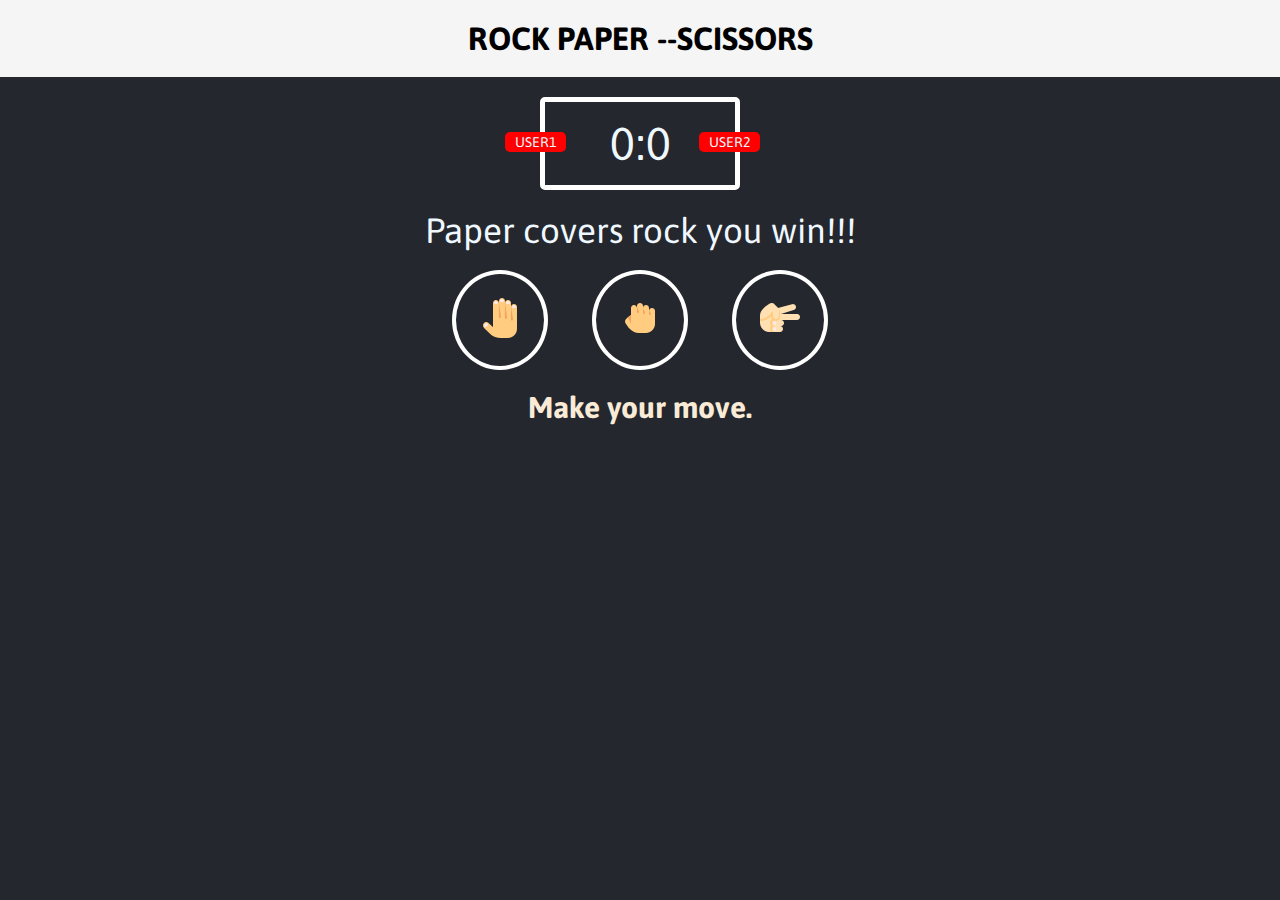
==== Rock ,Paper,Scissors/index.html @ 51772ed9 "Add files via upload" ====
<!DOCTYPE html>
<html>
    <head>
        <link rel="stylesheet" href="styles.css">
        <meta charset="utf-8">
        <title ROCK PAPER SISSORS></title>
    </head>
    <body>
        <header>
            <h1 >ROCK PAPER --SCISSORS</h1>
        </header>
        <div class="boardy">
            <div id="user1"class="label">
                USER1
            </div>
            <span id ="user1-score">0</span>:<span id ="user2-score">0</span>
            <div id="user2"class="label">
                USER2
            </div>

        </div>
        <div class="res"><p>Paper covers rock you win!!!</p></div>
        <div class="imgs">
            <div id="r" class="choice">
                <img src="image\icons8-hand-48.png" alt="">
            </div>
            <div id="p" class="choice">
                <img src="image\icons8-hand-rock-48.png" alt="">
            </div>
            <div id="s" class="choice">
                <img src="image\icons8-hand-scissors-skin-type-1-48.png" alt="">
            </div>

        </div>
        <div class="normal-text">
            Make your move.
        </div>
        <script src="app.js" charset="utf-8"></script>
    </body>
</html>
---- Rock ,Paper,Scissors/styles.css ----
@import url('https://fonts.googleapis.com/css2?family=Asap:ital,wght@0,500;1,400&display=swap');
* {
margin: 0;
border: 0;
box-sizing: border-box;
}
header
{
    padding: 20px;
 background-color: whitesmoke;
}
header > h1
{
    text-align: center;
    font-family:  Asap , sans-serif;
}
body
{
background-color: #24272e;
}
.boardy
{
 margin: 20px auto;
 border: 5px solid white;
 width: 200px;
 color: aliceblue;
 font-size: 46px;
 font-family: Asap, sans-serif;
 border-radius: 5px;
 padding: 15px 15px;
 text-align: center;
 position: relative;
}
.label
{
    background-color: red;
    font-size: 14px;
    border-radius: 5px;
    padding: 2px 10px;
   
    text-align: center;
    
}
#user1
{
    position: absolute;
    top :30px;
    left: -40px;
}
#user2
{
    position: absolute;
    top :30px;
    right: -25px;
}
.res
{
    color: aliceblue;
    font-family: Asap,sans-serif;
    font-size: 35px;
    text-align: center;

}
.imgs
{
    text-align: center;
    
    
}

.choice
{
    
    
    display: inline-block;
    padding: 20px ;
    margin: 0px 20px;
    border: 4px solid white;
    border-radius: 50%;
    transition: all 3s ease-in;
   
}
.choice:hover{
    cursor: pointer;
    background: whitesmoke;
}
#r
{
    margin: 20px;
    padding: 20px ;
    background-size:40px;


}
#p
{
    margin: 20px;
    
}
#s
{
    margin: 20px;
    
}
.normal-text
{
    font-family: Asap, sans-serif;
    font-weight: bold;
    font-size: 30px;
    text-align: center;
    color: antiquewhite;
}
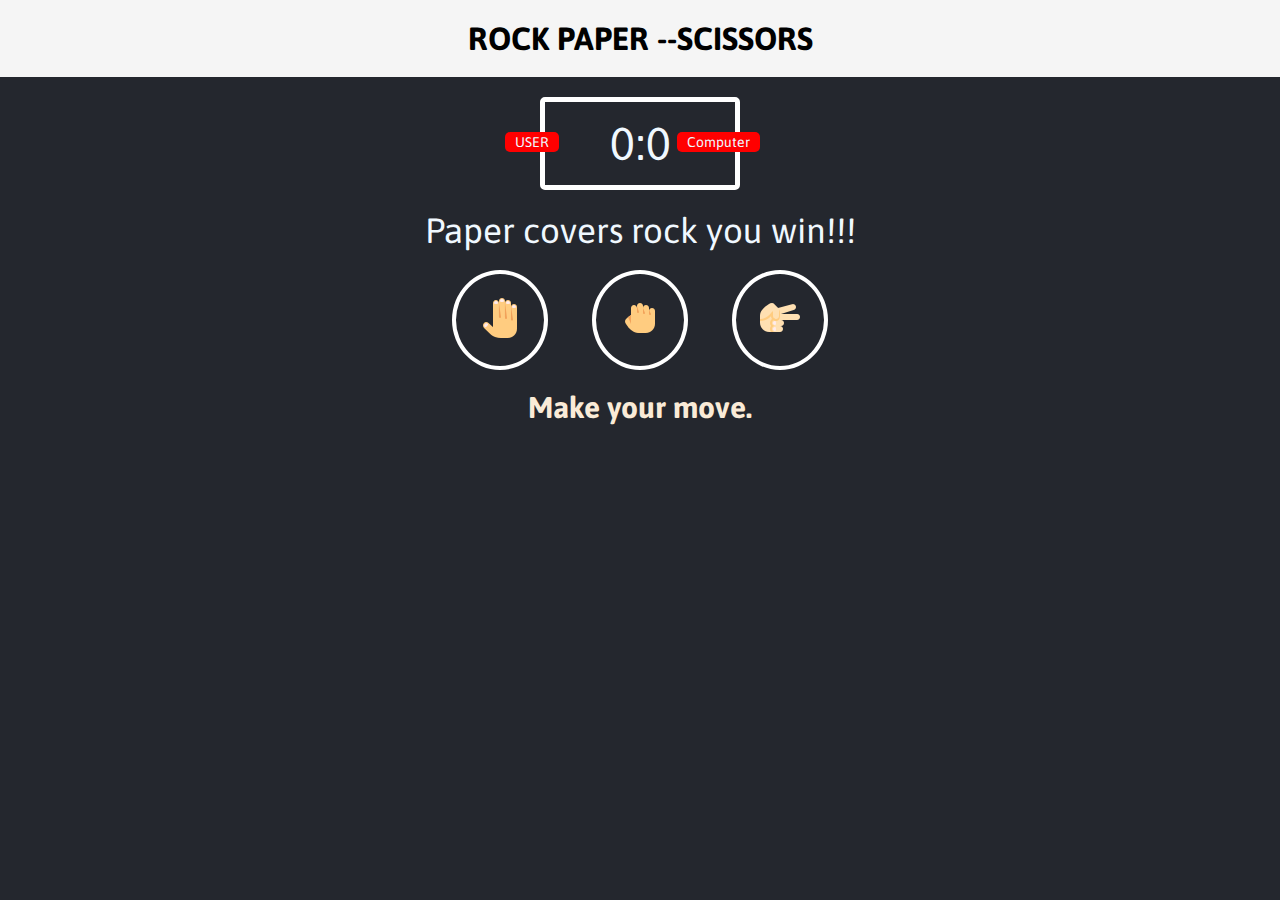
==== commit 7408a8de: "Update index.html" ====
--- a/Rock ,Paper,Scissors/index.html
+++ b/Rock ,Paper,Scissors/index.html
@@ -11,11 +11,11 @@
         </header>
         <div class="boardy">
             <div id="user1"class="label">
-                USER1
+                USER
             </div>
             <span id ="user1-score">0</span>:<span id ="user2-score">0</span>
             <div id="user2"class="label">
-                USER2
+                Computer
             </div>
 
         </div>
@@ -37,4 +37,4 @@
         </div>
         <script src="app.js" charset="utf-8"></script>
     </body>
-</html>+</html>
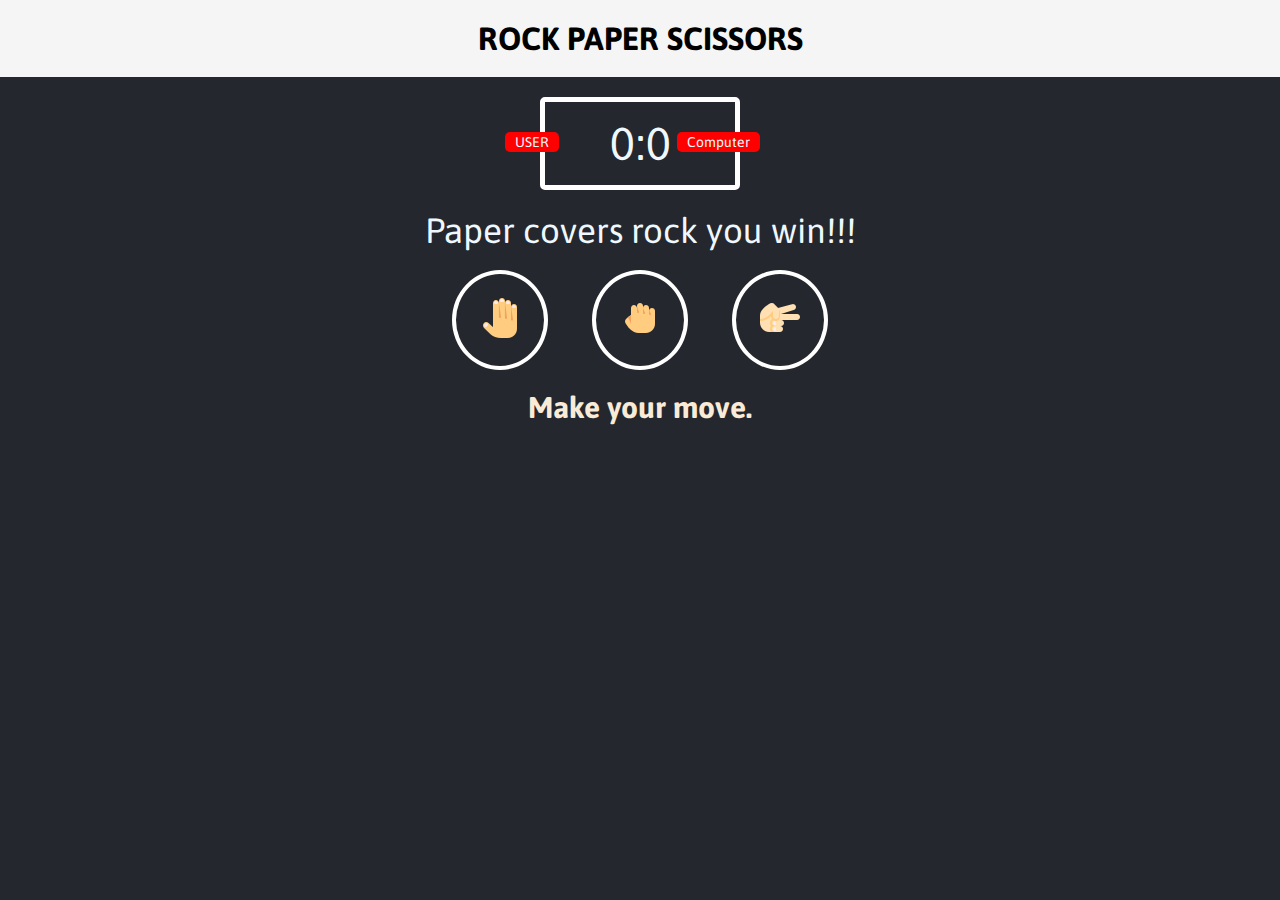
==== commit 49efbdb4: "Update index.html" ====
--- a/Rock ,Paper,Scissors/index.html
+++ b/Rock ,Paper,Scissors/index.html
@@ -7,7 +7,7 @@
     </head>
     <body>
         <header>
-            <h1 >ROCK PAPER --SCISSORS</h1>
+            <h1 >ROCK PAPER SCISSORS</h1>
         </header>
         <div class="boardy">
             <div id="user1"class="label">
